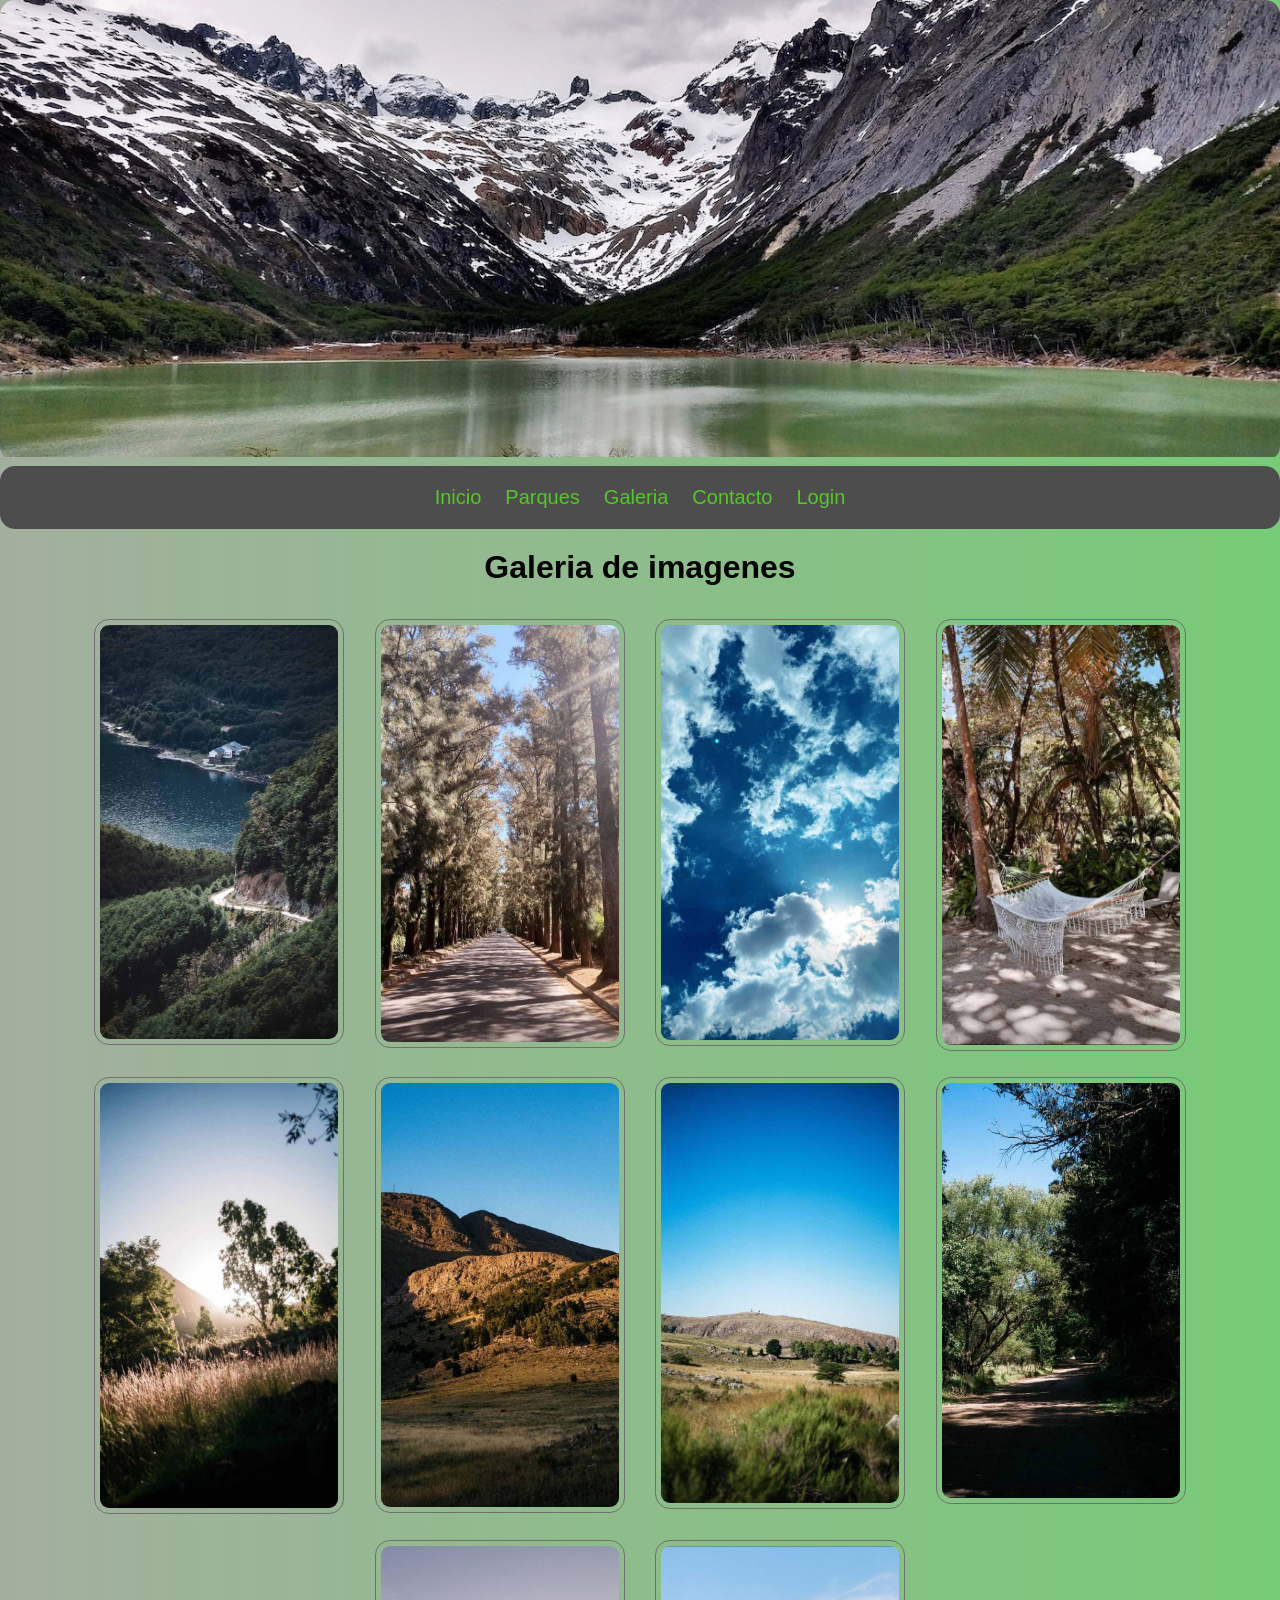
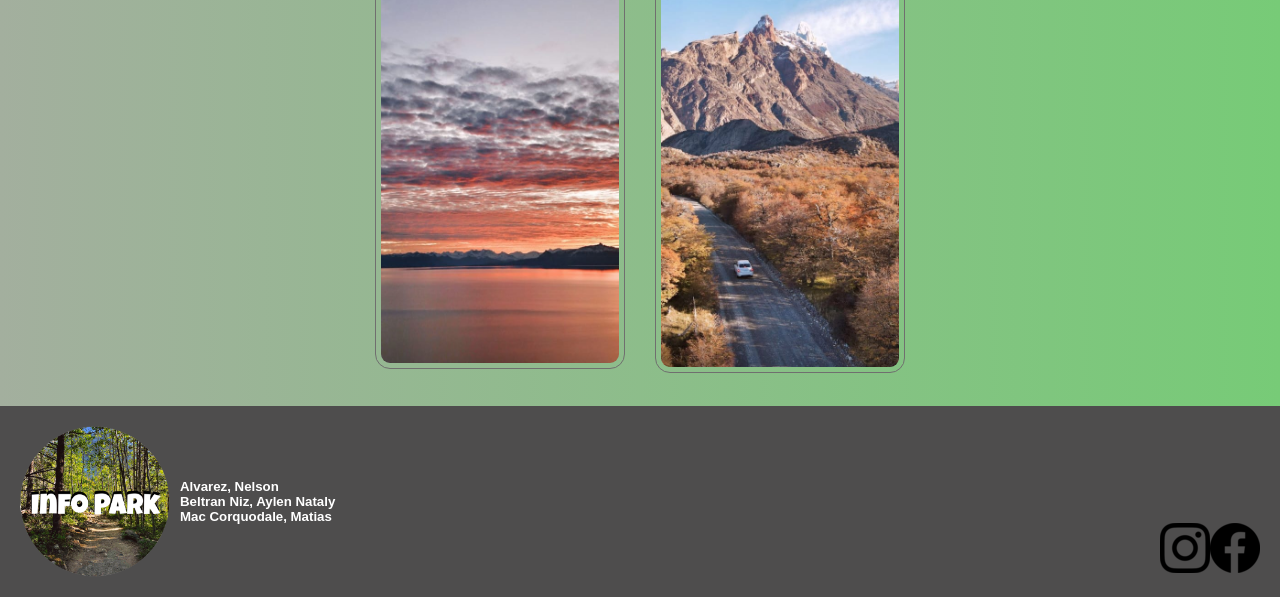
==== imagenes.html @ fabef8fe "Add files via upload" ====
<!DOCTYPE html>
<html lang="en">
<head>
	<meta charset="UTF-8">
	<title>Galeria de Imagenes</title>
	<link rel="shortcut icon" href="img/icono.ico" type="image/x-icon">
	<link rel="stylesheet" href="css/imagenes.css">
</head>
<body>
	<header>
		<div class="slider-frame">
			<ul>
				<li><img src="img/1.jpg" alt="Centro Argentino"></li>
				<li><img src="img/2.jpg" alt="Sur Argentino"></li>
				<li><img src="img/3.jpg" alt="Norte Argentino"></li>
				<li><img src="img/4.jpg" alt="Sur Argentino"></li>
			</ul>
		</div>
		<!-- <div id="logo"></div> -->

		<nav>
			<ul class="navegacion">
				<li><a href="index.html">Inicio</a></li>
				<li><a href="">Parques</a>
					<ul class="minimenu">
						<li><a href="norte.html">Región Norte</a></li>
						<li><a href="centro.html">Región Central</a></li>
                        <li><a href="sur.html">Región Sur</a></li>
					</ul>
				</li>
                <li><a href="imagenes.html">Galeria</a></li>
				<li><a href="#footer-contacto">Contacto</a></li>
                <li><a href="htmlloguin.html">Login</a></li>
			</ul>
		</nav>
    </header>
	<br>
	<div class="titulo-gal">
    	<h1> Galeria de imagenes</h1>
	</div>
	<div class="galeria">
		<img src="img/a.jpg" alt="Descripcion de la Imagen #1">
		<img src="img/b.jpg" alt="Descripcion de la Imagen #2">
		<img src="img/c.jpg" alt="Descripcion de la Imagen #3">
		<img src="img/d.jpg" alt="Descripcion de la Imagen #4">

		<img src="img/5.jpg" alt="Descripcion de la Imagen #5">
		<img src="img/6.jpg" alt="Descripcion de la Imagen #6">
		<img src="img/7.jpg" alt="Descripcion de la Imagen #7">
		<img src="img/8.jpg" alt="Descripcion de la Imagen #8">
		<img src="img/9.jpeg" alt="Descripcion de la Imagen #8">
		<img src="img/10.jpeg" alt="Descripcion de la Imagen #8">
	</div>
  
    <footer id="footer-contacto">
        <div class="logo-name">
            <img src="img/Logo.png" alt="">
            <div class="autor">
                <h5>Alvarez, Nelson</h5>
                <h5>Beltran Niz, Aylen Nataly</h5>
                <h5>Mac Corquodale, Matias</h5>
            </div>
        </div>
        <div class="redes-sociales">
            <a href="http://instagram.com" target="_blank"><img src="img/ig.png"  alt="red social- instagram"></a>
            <a href="http://facebook.com" target="_blank"><img src="img/fb.png" alt="red social-facebook"></a>
        </div>
            
    </footer>
</body>
</html>
---- css/imagenes.css ----
*{
	margin: 0;
	padding: 0;
    box-sizing: border-box;
    justify-content:center;
}

body{
    background: linear-gradient(to right, #A3AF9E,rgb(119, 203, 119));
    font-family: Montserrat, "Segoe UI", Tahoma, Geneva, Verdana, sans-serif;
    display: flex;
    flex-wrap: wrap;
    justify-content: center;
    align-items: center;
}
.slider-frame {
	max-width: 1400px;
    height: auto;
	margin-bottom: 5px;
	overflow: hidden;
    border-radius: 15px;
}

.slider-frame ul {
	display: flex;
	padding: 0;
	width: 400%;
	animation: slide 20s infinite alternate ease-in-out;
}

.slider-frame li {
	width: 100%;
	list-style: none;;
}

.slider-frame img {
	width: 100%;
    max-width: 1400px;
}

@keyframes slide {
	0% {margin-left: 0;}
	20% {margin-left: 0;}
	
	25% {margin-left: -100%;}
	45% {margin-left: -100%;}
	
	50% {margin-left: -200%;}
	70% {margin-left: -200%;}
	
	75% {margin-left: -300%;}
	100% {margin-left: -300%;}
}

header nav {
	background:  #4e4d4d;
	overflow: hidden;
	display: flex;
    width: 100%;
    padding: 10px;
    border-radius: 15px;
}

header nav ul {
	list-style: none;

}
header nav ul li{
	float: left;
}

header nav ul li a {
	
	display: block;
	color: rgb(83, 201, 37);
	text-decoration: none;
    font-size: 20px;
}
header nav ul li a:hover {
	background: #ffffff;
	transform: scale(1.2);
}
header nav ul li ul li a{
	float:center;
    max-width: 100%;
}
nav > li{
	float: left;
}
nav li a{
	background:  #4e4d4d;
	padding: 10px 12px;
	display: block;
}
nav li ul {
    display: none;
    position: absolute;
    min-width: 140px;
}
nav li:hover > ul {
	display: block;
	
}

footer {
	margin-top: 20px;
	background: #4e4d4d;
	padding: 20px;
	width: 100%;
	color: #fff;
	display: flex;
	flex-direction: row;
    flex-wrap: wrap;
	justify-content: space-between;
}

footer .autor {
	text-align: justify;
}

.redes-sociales img:hover{
    transform: scale(1.1);
}

@media  (max-width: 1000px) {
    .slider-frame{
        display: none;
    }
    
}


.galeria{
    width:100%;
    margin-top: 20px;
    text-align: center;
	max-width: 1400px;
}
 
.galeria img{
    vertical-align: top;
    width: 250px;
    margin: 13px;
    padding: 5px;
    border: 1px solid #706f6f;
    transition:all 0.5s linear;
	transition-delay:0.1s;
    border-radius: 15px;
  
    
}

.galeria img:hover {
    border: 1px solid #FFF;
    opacity: 1;
    filter: blur(1px);
    transform: rotate(0.5deg) scale(1.1);
    
}

.titulo-gal{
	width: 100%;
	text-align: center;
}

h1{
    margin-top: 20px;
}

.logo-name img{
    width: 150px;
    margin-right: 10px;
}

.logo-name{
    display: flex;
    flex-wrap: wrap;
    align-items: center;
}

.redes-sociales{
    display: flex;
    align-items: flex-end;
}
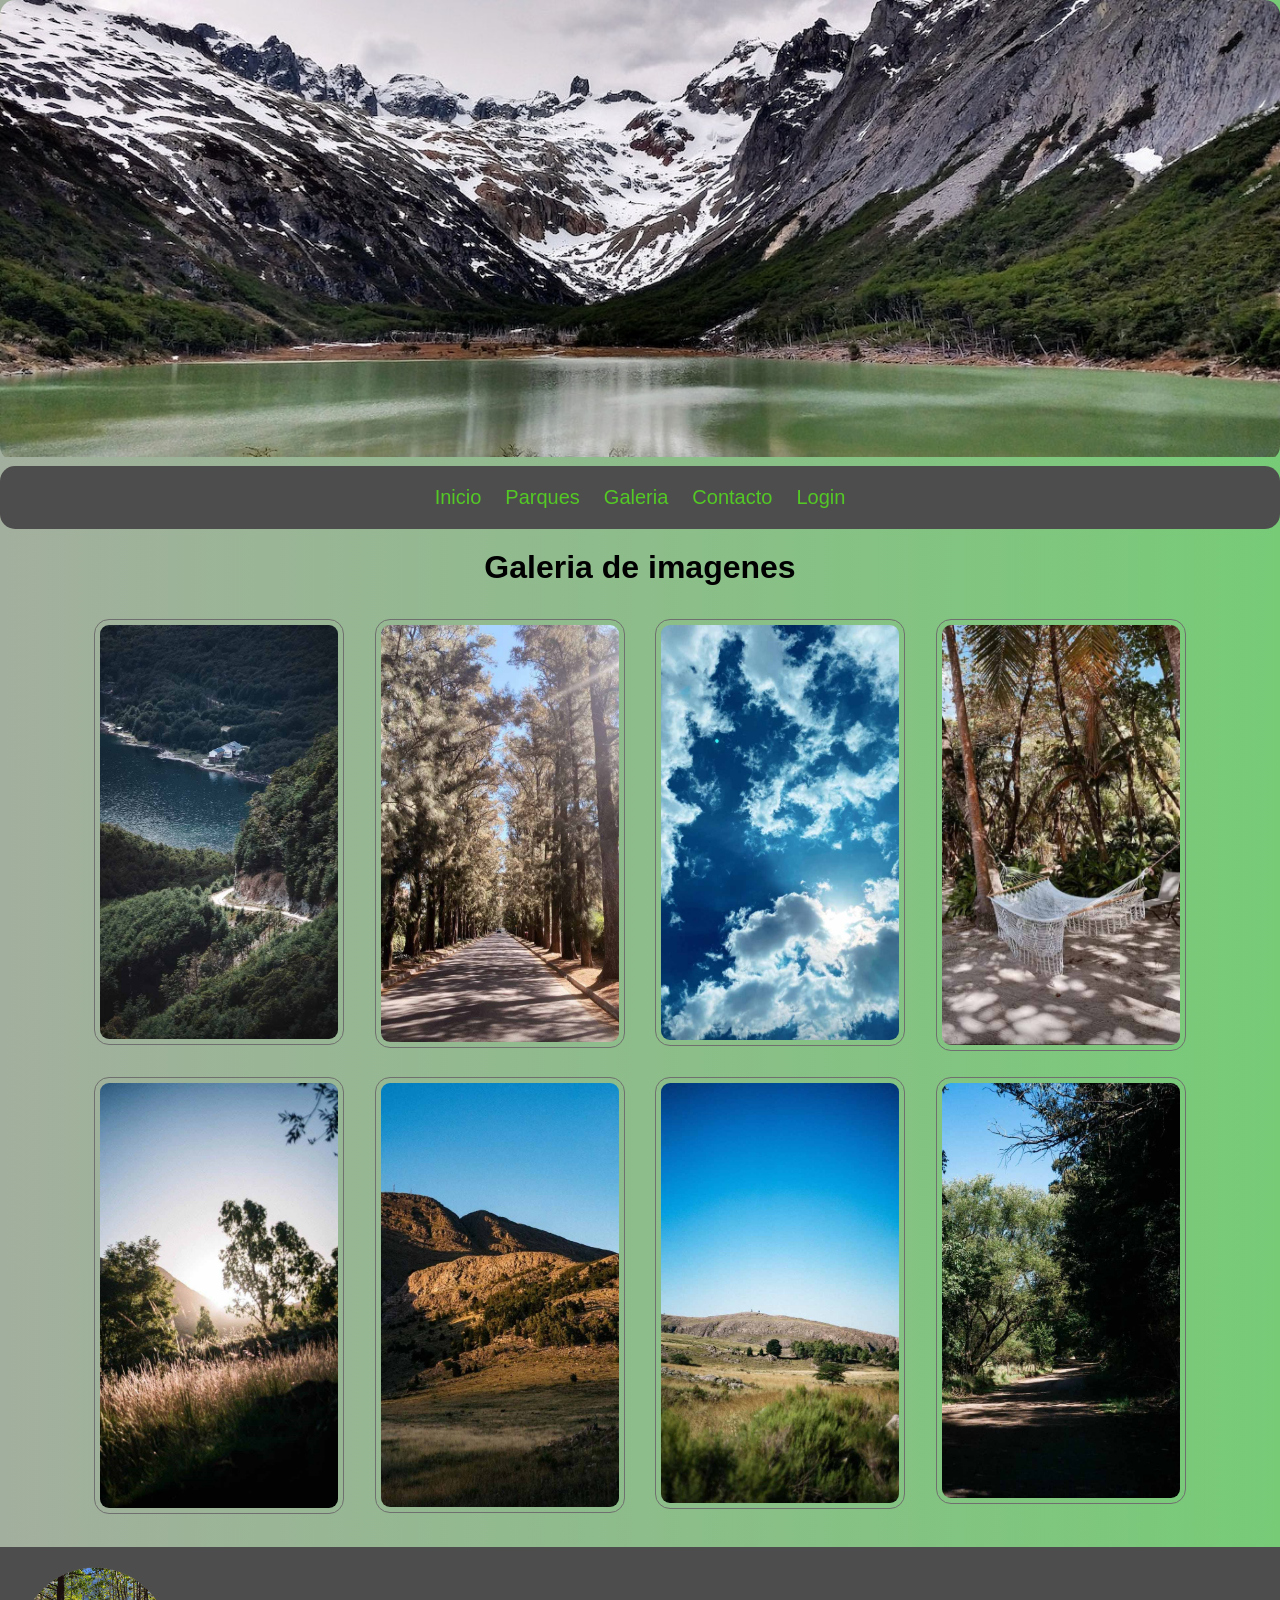
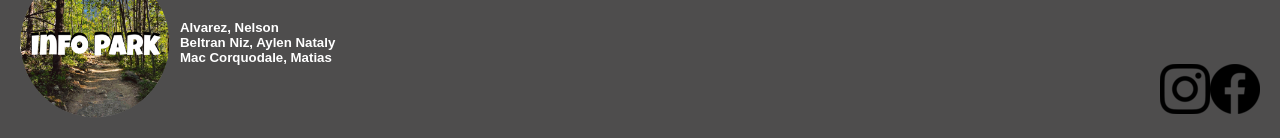
==== commit 422e9021: "Update imagenes.html" ====
--- a/imagenes.html
+++ b/imagenes.html
@@ -48,8 +48,7 @@
 		<img src="img/6.jpg" alt="Descripcion de la Imagen #6">
 		<img src="img/7.jpg" alt="Descripcion de la Imagen #7">
 		<img src="img/8.jpg" alt="Descripcion de la Imagen #8">
-		<img src="img/9.jpeg" alt="Descripcion de la Imagen #8">
-		<img src="img/10.jpeg" alt="Descripcion de la Imagen #8">
+		
 	</div>
   
     <footer id="footer-contacto">
@@ -68,4 +67,4 @@
             
     </footer>
 </body>
-</html>+</html>
--- a/css/imagenes.css
+++ b/css/imagenes.css
@@ -134,7 +134,6 @@
     width:100%;
     margin-top: 20px;
     text-align: center;
-	max-width: 1400px;
 }
  
 .galeria img{
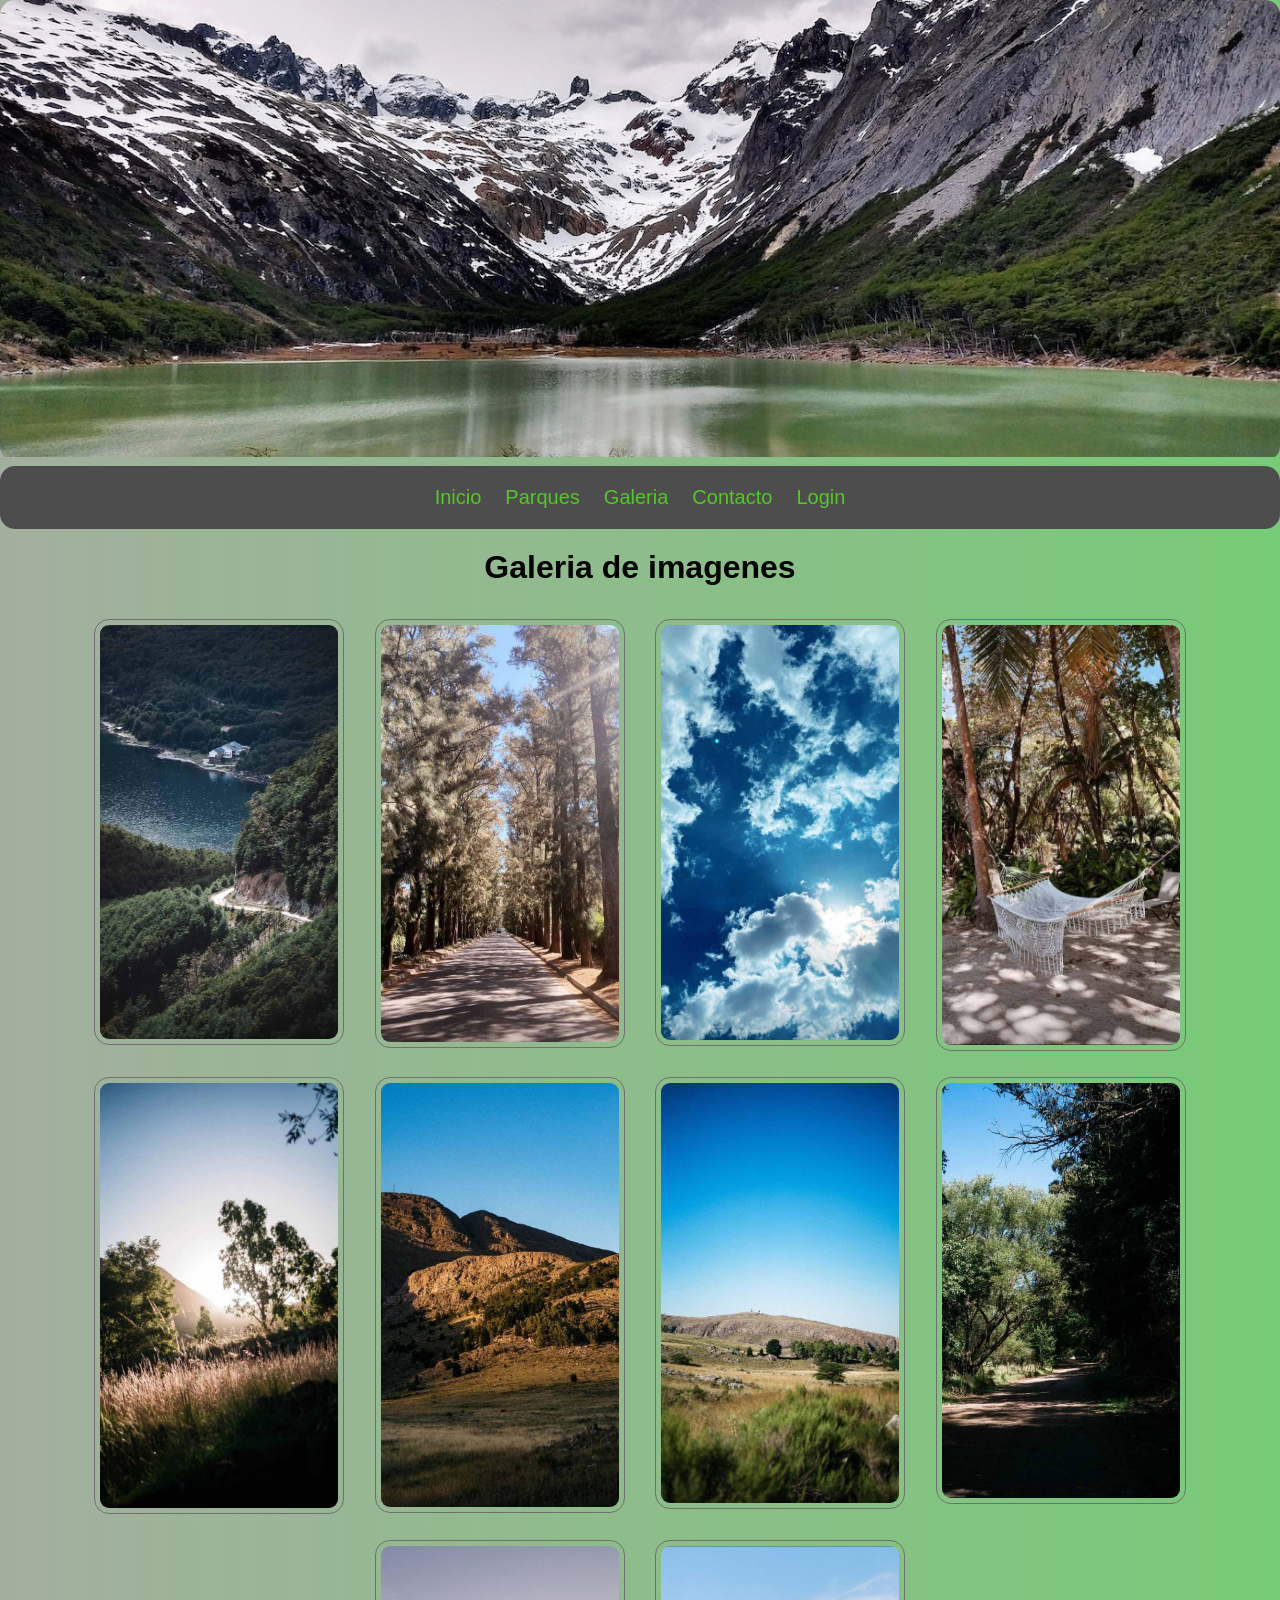
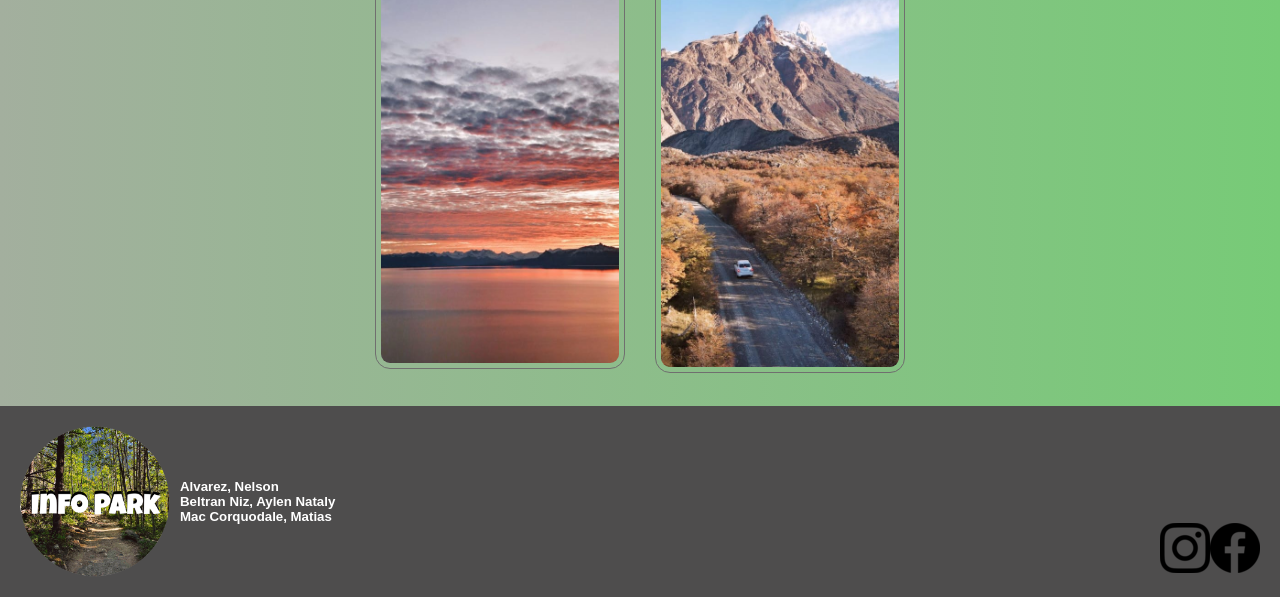
==== commit c336f946: "Update imagenes.html" ====
--- a/imagenes.html
+++ b/imagenes.html
@@ -48,6 +48,8 @@
 		<img src="img/6.jpg" alt="Descripcion de la Imagen #6">
 		<img src="img/7.jpg" alt="Descripcion de la Imagen #7">
 		<img src="img/8.jpg" alt="Descripcion de la Imagen #8">
+		<img src="img/9.jpeg" alt="Descripcion de la Imagen #9">
+		<img src="img/10.jpeg" alt="Descripcion de la Imagen #10">
 		
 	</div>
   
